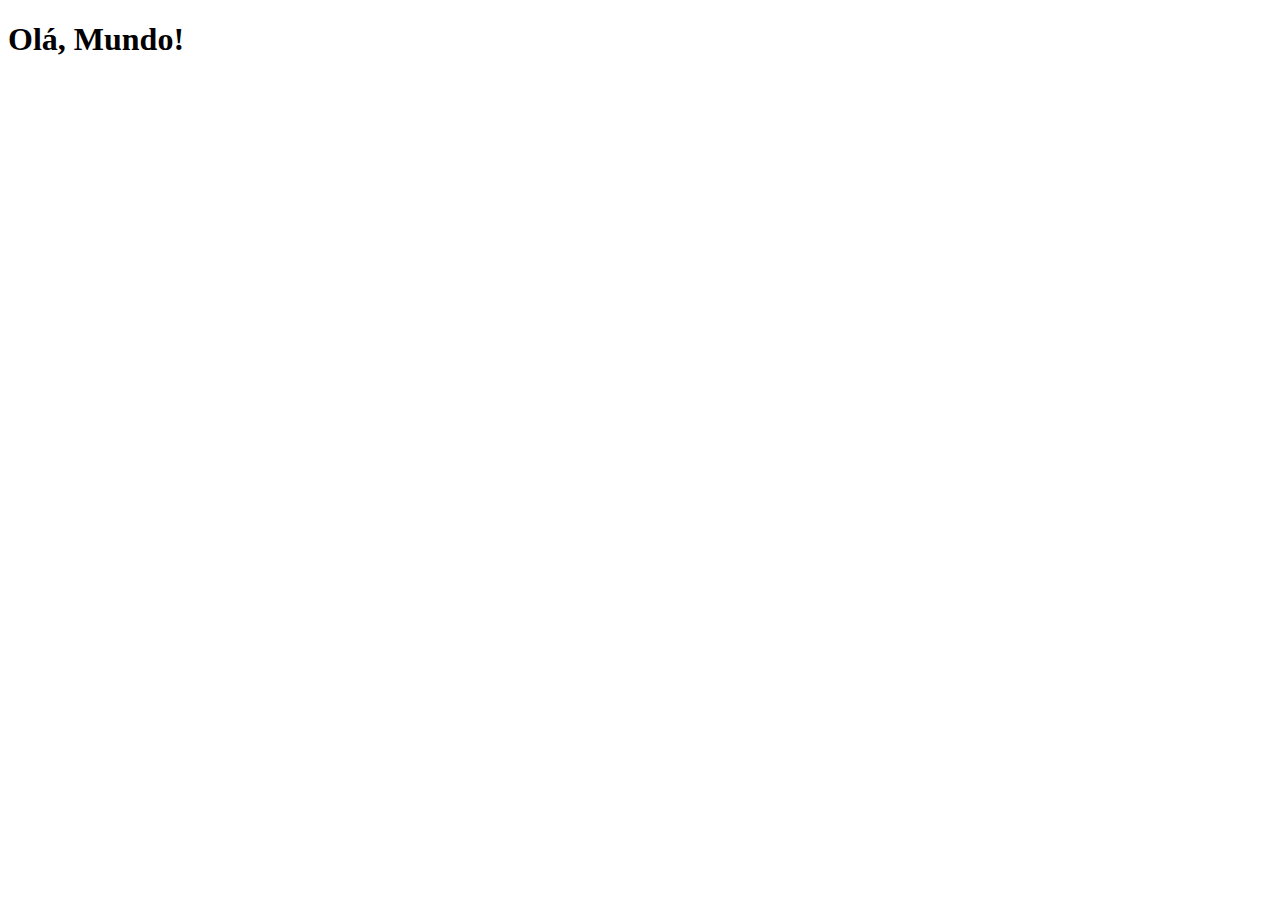
==== index.html @ 2d31f96a "Capítulo 23 Aula 2 – Organizando arquivos do projeto" ====
<!DOCTYPE html>
<html lang="pt-br">
<head>
    <meta charset="UTF-8">
    <meta http-equiv="X-UA-Compatible" content="IE=edge">
    <meta name="viewport" content="width=device-width, initial-scale=1.0">
    <link rel="shortcut icon" href="favicon.ico" type="image/x-icon">
    <title>Projeto Redes Sociais</title>
</head>
<body>
    <h1>Olá, Mundo!</h1>
</body>
</html>
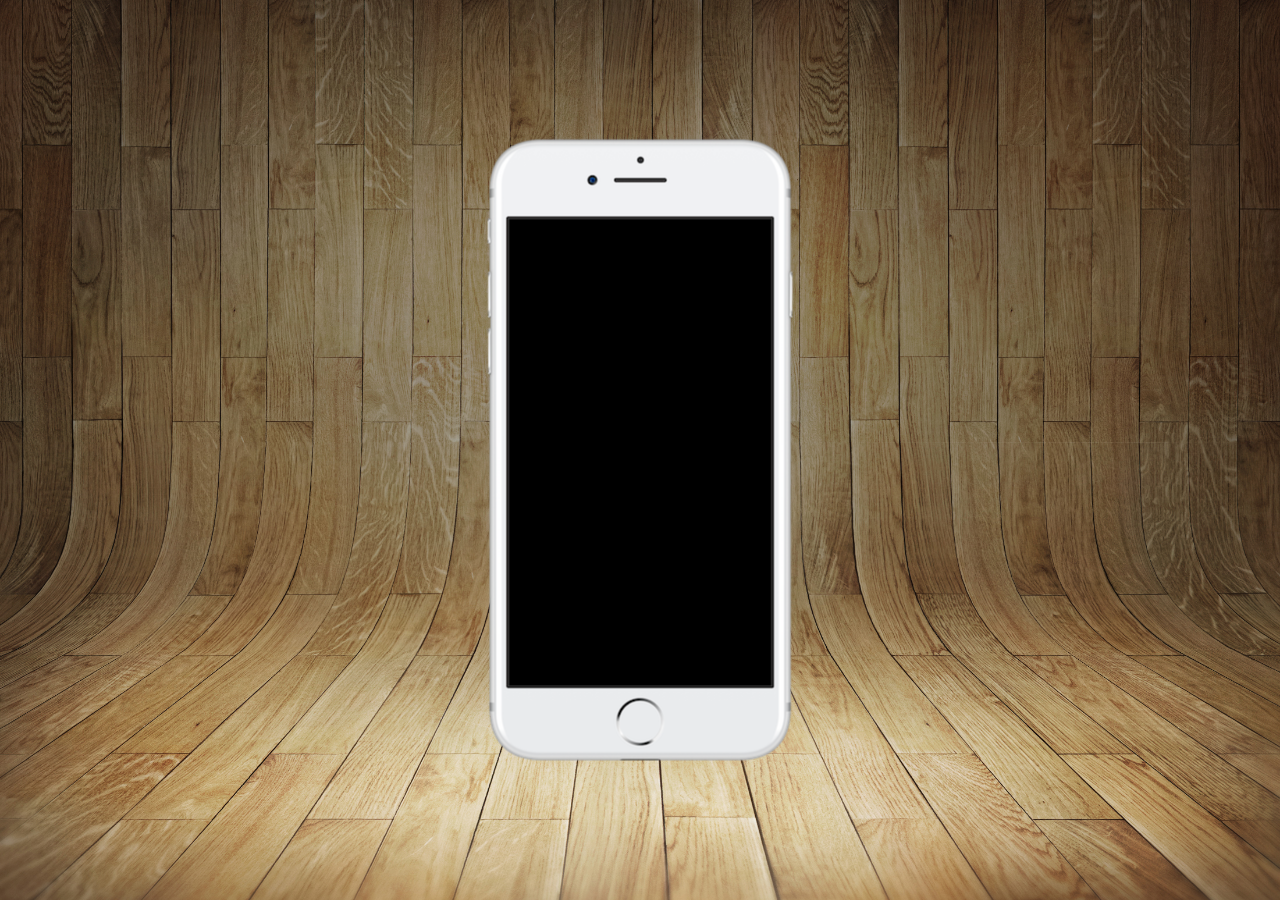
==== commit d346b0c3: "Capítulo 23 Aula 3 – Criando a página principal" ====
--- a/index.html
+++ b/index.html
@@ -5,9 +5,17 @@
     <meta http-equiv="X-UA-Compatible" content="IE=edge">
     <meta name="viewport" content="width=device-width, initial-scale=1.0">
     <link rel="shortcut icon" href="favicon.ico" type="image/x-icon">
+    <link rel="stylesheet" href="estilo/style.css">
     <title>Projeto Redes Sociais</title>
 </head>
 <body>
-    <h1>Olá, Mundo!</h1>
+    <main>
+        <section id="telefone">
+
+        </section>
+        <section id="redes-sociais">
+
+        </section>
+    </main>
 </body>
 </html>--- a/estilo/style.css
+++ b/estilo/style.css
@@ -0,0 +1,29 @@
+@charset "UTF-8";
+
+*{
+    margin: 0px;
+    margin: 0px;
+}
+
+body{
+    height: 100vh;
+    width: 100vw;
+    background: url('../imagens/fundo-madeira.jpg')
+    no-repeat top center;
+    background-size: cover;
+    background-attachment: fixed;
+}
+main{
+    position: relative;
+    height: 100vh;
+}
+
+section#telefone{
+    position: absolute;
+    top: 50%;
+    left: 50%;
+    transform: translate(-50%, -50%);
+    height: 627px;
+    width: 311px;
+    background-image: url(../imagens/frame-iphone.png);
+}
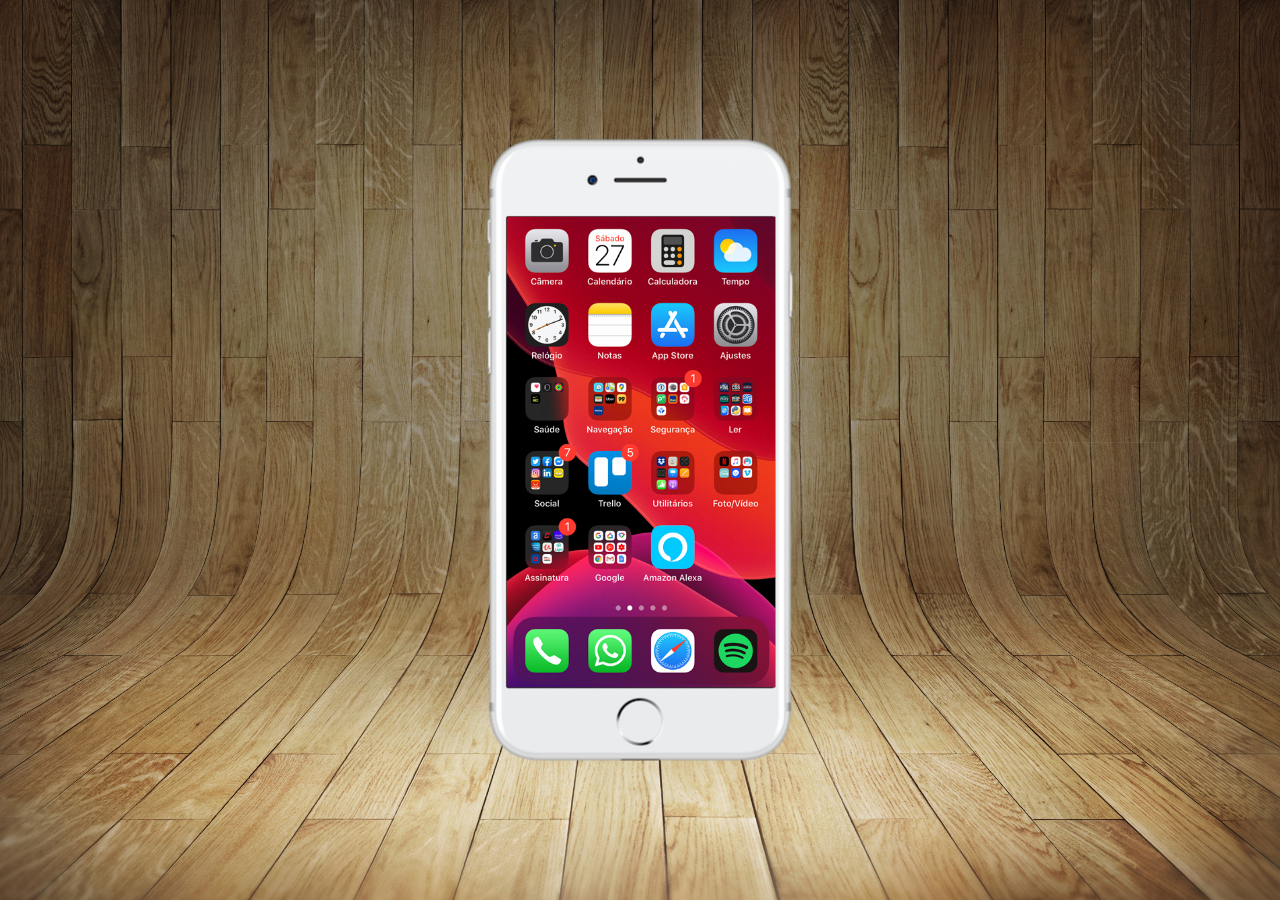
==== commit dacb2795: "Capítulo 23 Aula 4 – Posicionando o conteúdo na tela" ====
--- a/index.html
+++ b/index.html
@@ -11,7 +11,7 @@
 <body>
     <main>
         <section id="telefone">
-
+            <iframe src="home.html" name="tela" id="tela" frameborder="0"></iframe>
         </section>
         <section id="redes-sociais">
 
--- a/estilo/style.css
+++ b/estilo/style.css
@@ -12,6 +12,7 @@
     no-repeat top center;
     background-size: cover;
     background-attachment: fixed;
+    
 }
 main{
     position: relative;
@@ -27,3 +28,11 @@
     width: 311px;
     background-image: url(../imagens/frame-iphone.png);
 }
+
+iframe#tela{
+    position: relative;
+    top: 80px;
+    left: 22px;
+    width: 269px;
+    height: 471px;
+}
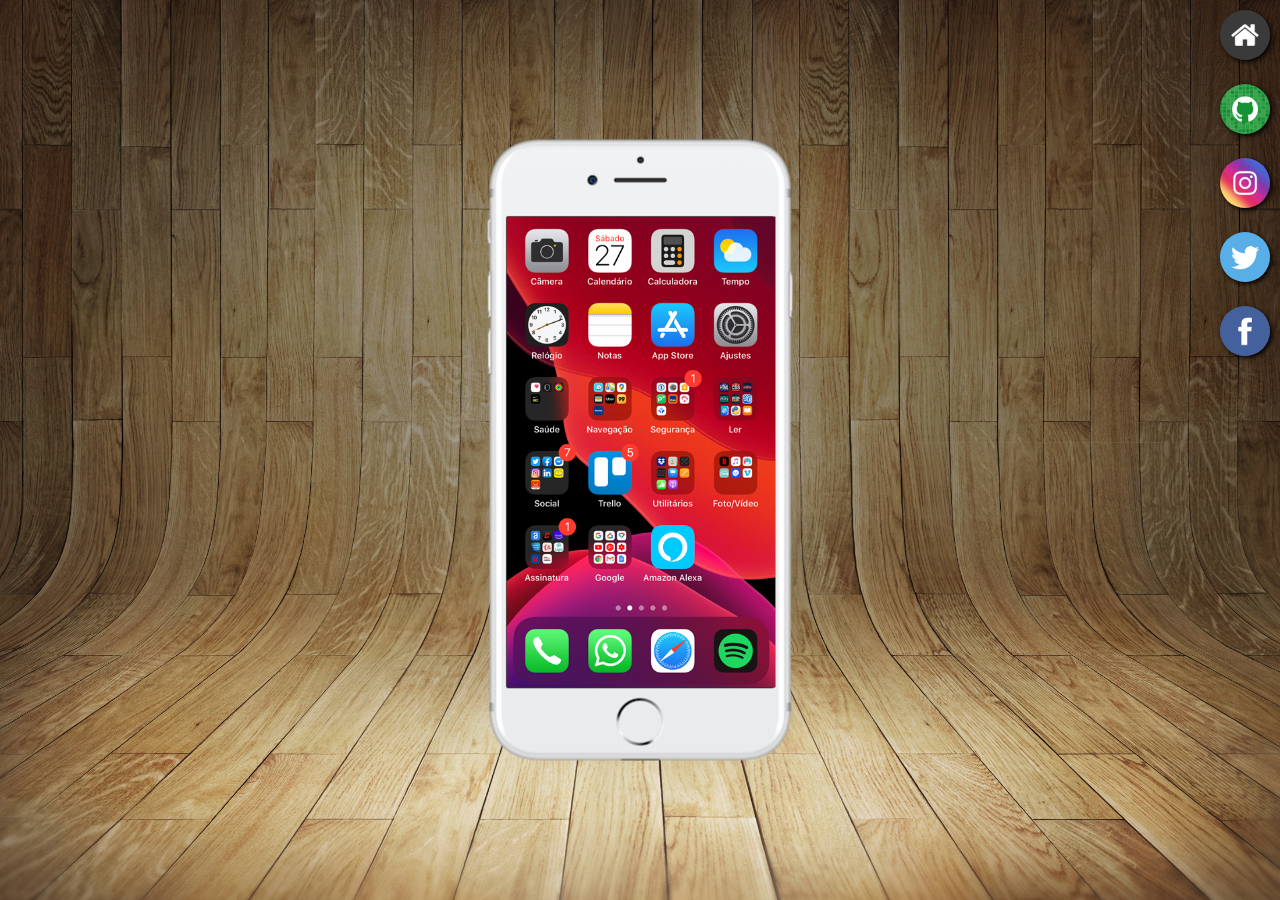
==== commit 8f96b9a9: "Capítulo 23 Aula 5 – Criando os botões de redes sociais" ====
--- a/index.html
+++ b/index.html
@@ -11,10 +11,17 @@
 <body>
     <main>
         <section id="telefone">
-            <iframe src="home.html" name="tela" id="tela" frameborder="0"></iframe>
+            <iframe src="home.html" name="tela" id="tela" frameborder="0">
+                Seu navegador não é compatível com isso.
+            </iframe>
         </section>
         <section id="redes-sociais">
-
+            <a href="#" target="tela"><img src="imagens/logo-home.jpg" alt="Home"></a><br>
+            <a href="#" target="tela"><img src="imagens/logo-github.jpg" alt="github"></a><br>
+            <a href="#" target="tela"><img src="imagens/logo-instagram.jpg" alt="instagram"></a><br>
+            <a href="#" target="tela"><img src="imagens/logo-twitter.jpg" alt="twitter"></a><br>
+            <a href="#" target="tela"><img src="imagens/logo-facebook.jpg" alt=""></a>
+            
         </section>
     </main>
 </body>
--- a/estilo/style.css
+++ b/estilo/style.css
@@ -12,7 +12,7 @@
     no-repeat top center;
     background-size: cover;
     background-attachment: fixed;
-    
+
 }
 main{
     position: relative;
@@ -36,3 +36,20 @@
     width: 269px;
     height: 471px;
 }
+#redes-sociais{
+    text-align: right;
+}
+
+#redes-sociais img{
+    width: 50px;
+    margin: 10px;
+    border-radius: 50%;
+    box-shadow: 2px 2px 5px rgb(0, 0, 0, 400);
+    box-sizing: border-box;
+}
+#redes-sociais img:hover{
+    border: 2px solid white;
+    transform: translate(-3px, -3px);
+    box-shadow: 5px 5px 10px black;
+    transition: transform .3s, border 1s;
+}
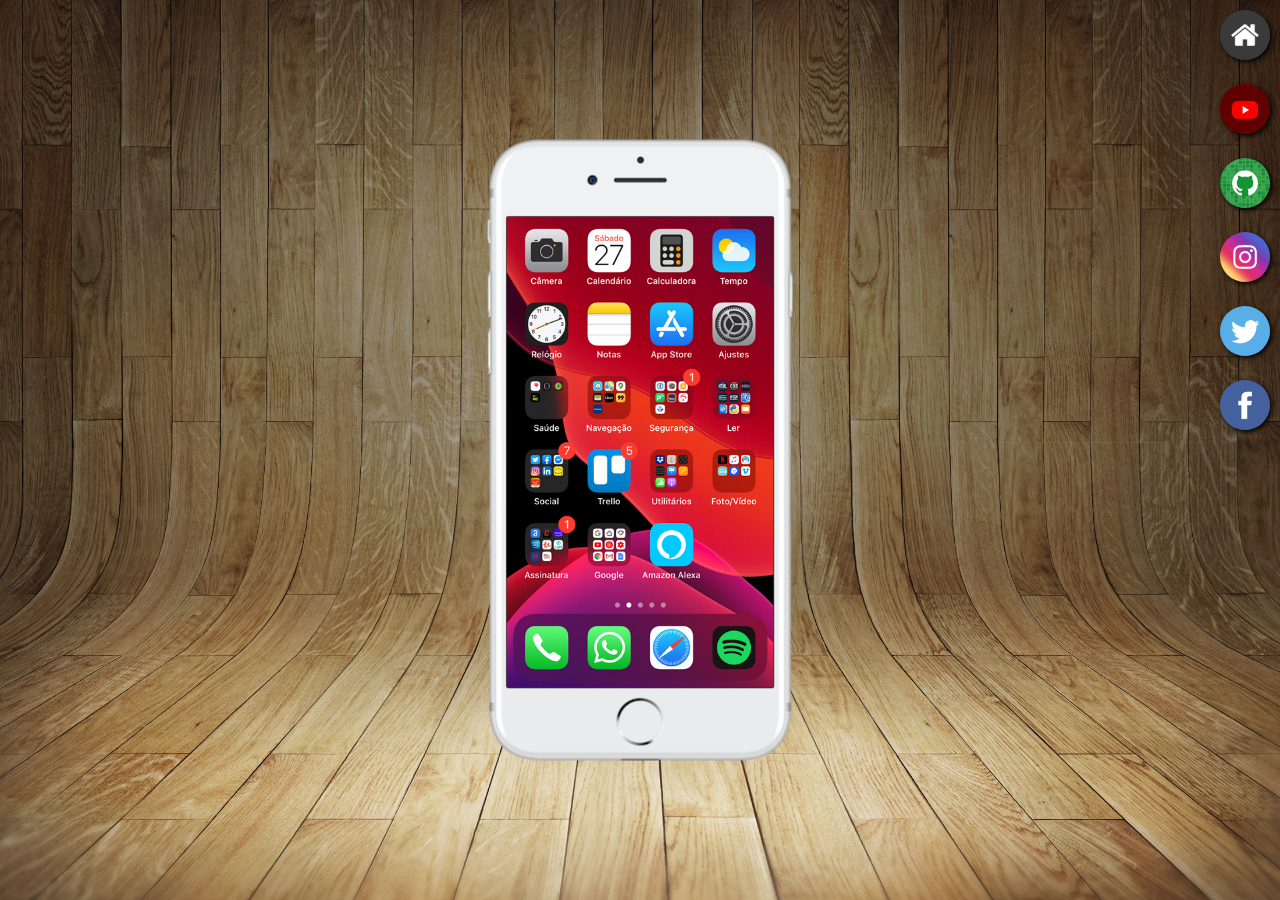
==== commit 7a1e4bfb: "Capítulo 23 Aula 6 – Criando as páginas de cada rede" ====
--- a/index.html
+++ b/index.html
@@ -17,10 +17,11 @@
         </section>
         <section id="redes-sociais">
             <a href="#" target="tela"><img src="imagens/logo-home.jpg" alt="Home"></a><br>
-            <a href="#" target="tela"><img src="imagens/logo-github.jpg" alt="github"></a><br>
-            <a href="#" target="tela"><img src="imagens/logo-instagram.jpg" alt="instagram"></a><br>
+            <a href="youtube.html" target="tela"><img src="imagens/logo-youtube.jpg" alt="youtube"></a><br>
+            <a href="github.html" target="tela"><img src="imagens/logo-github.jpg" alt="github"></a><br>
+            <a href="instagram.html" target="tela"><img src="imagens/logo-instagram.jpg" alt="instagram"></a><br>
             <a href="#" target="tela"><img src="imagens/logo-twitter.jpg" alt="twitter"></a><br>
-            <a href="#" target="tela"><img src="imagens/logo-facebook.jpg" alt=""></a>
+            <a href="#" target="tela"><img src="imagens/logo-facebook.jpg" alt="facebook"></a>
             
         </section>
     </main>
--- a/estilo/style.css
+++ b/estilo/style.css
@@ -33,7 +33,7 @@
     position: relative;
     top: 80px;
     left: 22px;
-    width: 269px;
+    width: 267px;
     height: 471px;
 }
 #redes-sociais{
